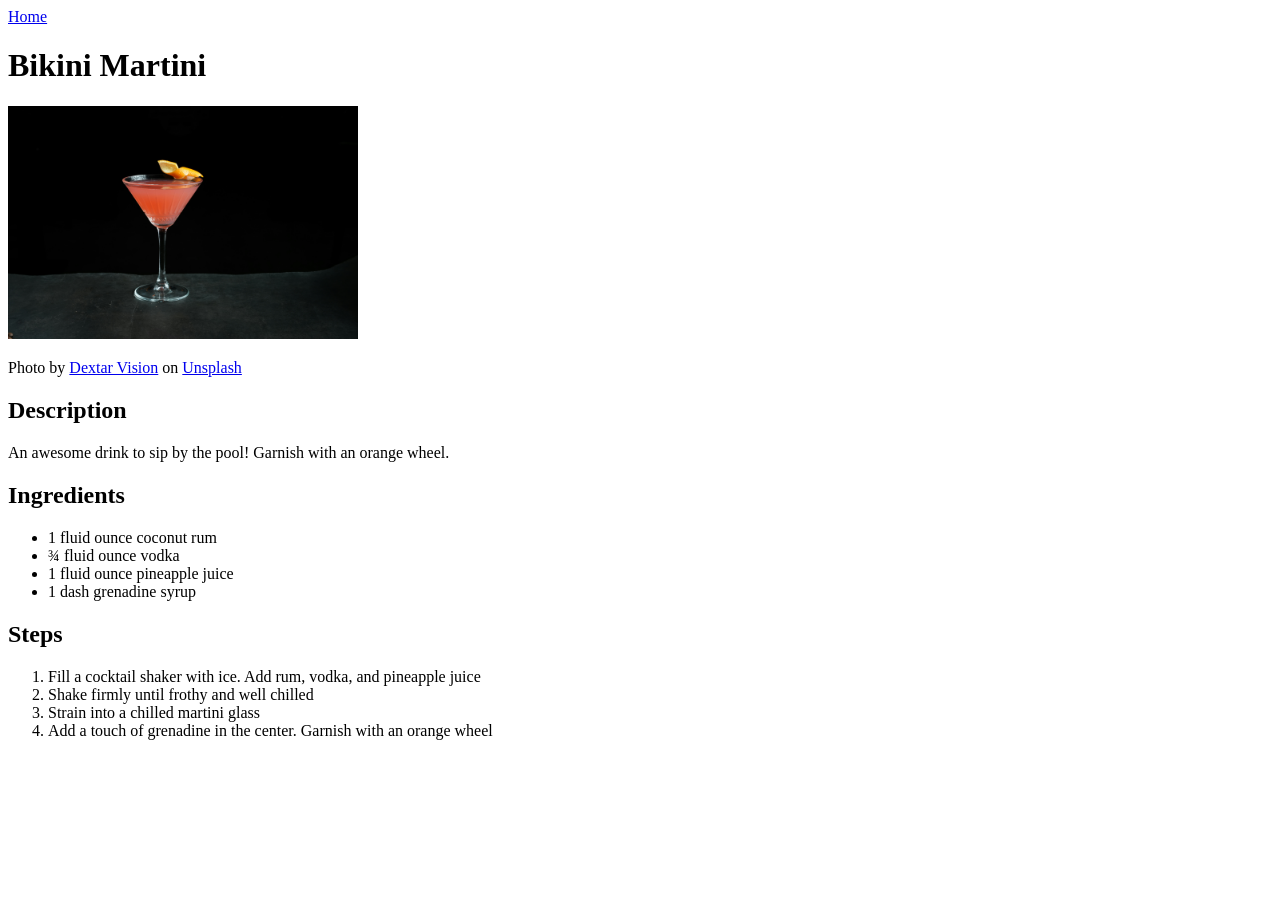
==== recipes/bikini-martini.html @ c8de9407 "Create homepage and first recipe page" ====
<!DOCTYPE html>

<html lang="en">
    <header>
        <meta charset="UTF-8">
        <title>Recipes | Bikini Martini</title>
    </header>

    <body>
        <header>
            <nav>
                <a href="../index.html">Home</a>
            </nav>
        </header>
        <h1>Bikini Martini</h1>
        <img src="../images/bikini-martini.jpg" alt="Cocktail Bikini Martini" width="350">
        <p>
            Photo by <a href="https://unsplash.com/es/@photographer_esmihel?utm_source=unsplash&utm_medium=referral&utm_content=creditCopyText">Dextar Vision</a> on <a href="https://unsplash.com/es/fotos/una-bebida-rosa-con-una-rodaja-de-limon-en-el-borde-n--UcKonEJU?utm_source=unsplash&utm_medium=referral&utm_content=creditCopyText">Unsplash</a>
        </p>

        <h2>Description</h2>
        <p>
            An awesome drink to sip by the pool! Garnish with an orange wheel.
        </p>

        <h2>Ingredients</h2>
        <ul>
            <li>1 fluid ounce coconut rum</li>
            <li>¾ fluid ounce vodka</li>
            <li>1 fluid ounce pineapple juice</li>
            <li>1 dash grenadine syrup</li>
        </ul>
        
        <h2>Steps</h2>
        <ol>
            <li>Fill a cocktail shaker with ice. Add rum, vodka, and pineapple juice</li>
            <li>Shake firmly until frothy and well chilled</li>
            <li>Strain into a chilled martini glass</li>
            <li>Add a touch of grenadine in the center. Garnish with an orange wheel</li>
        </ol>
    </body>
</html>
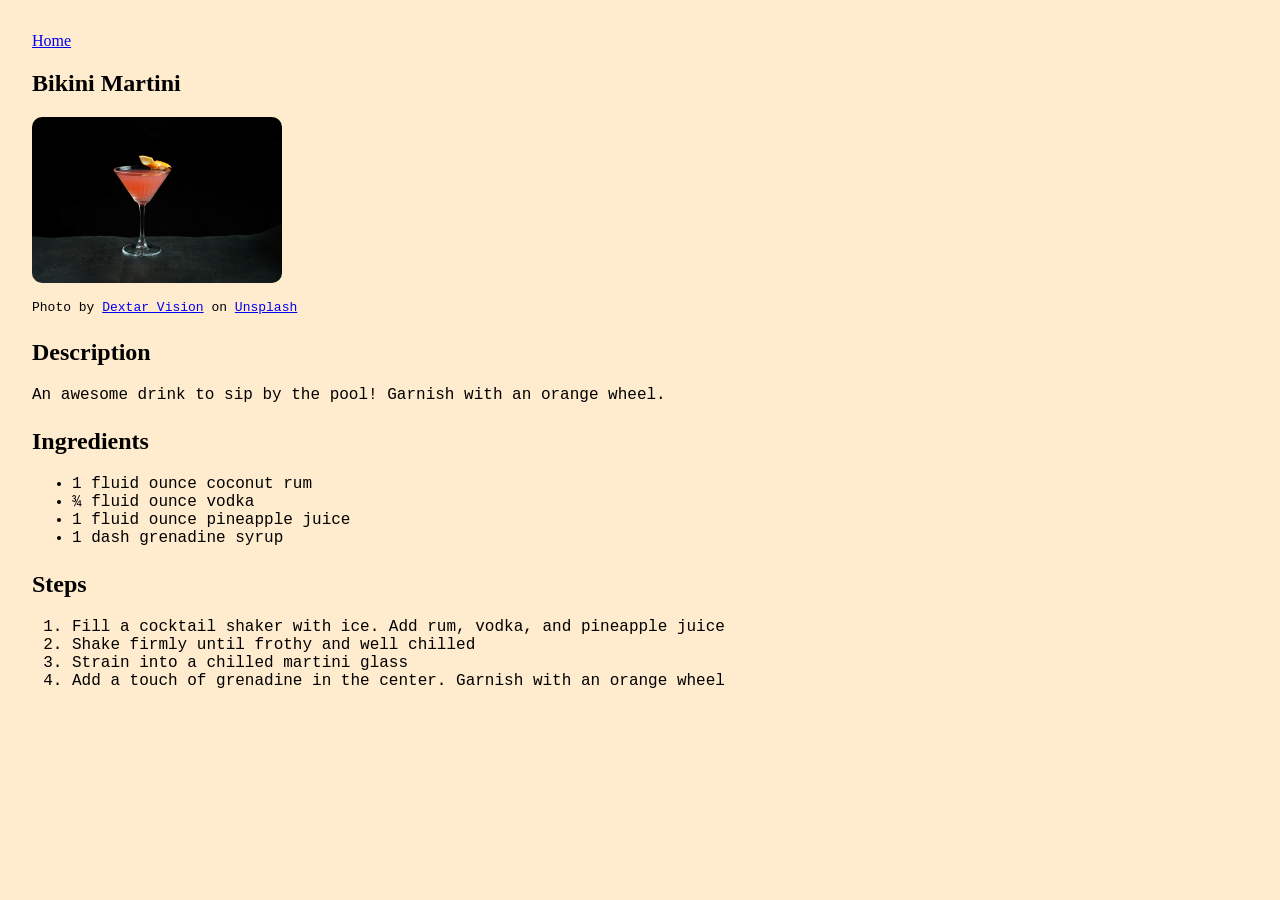
==== commit 58630b3c: "style: add style.css" ====
--- a/recipes/bikini-martini.html
+++ b/recipes/bikini-martini.html
@@ -1,10 +1,11 @@
 <!DOCTYPE html>
 
 <html lang="en">
-    <header>
+    <head>
         <meta charset="UTF-8">
         <title>Recipes | Bikini Martini</title>
-    </header>
+        <link rel="stylesheet" href="../style/style.css">
+    </head>
 
     <body>
         <header>
@@ -12,31 +13,40 @@
                 <a href="../index.html">Home</a>
             </nav>
         </header>
-        <h1>Bikini Martini</h1>
-        <img src="../images/bikini-martini.jpg" alt="Cocktail Bikini Martini" width="350">
-        <p>
-            Photo by <a href="https://unsplash.com/es/@photographer_esmihel?utm_source=unsplash&utm_medium=referral&utm_content=creditCopyText">Dextar Vision</a> on <a href="https://unsplash.com/es/fotos/una-bebida-rosa-con-una-rodaja-de-limon-en-el-borde-n--UcKonEJU?utm_source=unsplash&utm_medium=referral&utm_content=creditCopyText">Unsplash</a>
-        </p>
+        
+        <section>
+            <h1>Bikini Martini</h1>
+            <img src="../images/bikini-martini.jpg" alt="Bikini Martini Cocktail" width="250">
+            <p class="photo-credit">
+                Photo by <a href="https://unsplash.com/es/@photographer_esmihel?utm_source=unsplash&utm_medium=referral&utm_content=creditCopyText">Dextar Vision</a> on <a href="https://unsplash.com/es/fotos/una-bebida-rosa-con-una-rodaja-de-limon-en-el-borde-n--UcKonEJU?utm_source=unsplash&utm_medium=referral&utm_content=creditCopyText">Unsplash</a>
+            </p>
+        </section>
+        
+        <section>
+            <h2>Description</h2>
+            <p>
+                An awesome drink to sip by the pool! Garnish with an orange wheel.
+            </p>
+        </section>
+        
+        <section>
+            <h2>Ingredients</h2>
+            <ul>
+                <li>1 fluid ounce coconut rum</li>
+                <li>¾ fluid ounce vodka</li>
+                <li>1 fluid ounce pineapple juice</li>
+                <li>1 dash grenadine syrup</li>
+            </ul>
+        </section>
 
-        <h2>Description</h2>
-        <p>
-            An awesome drink to sip by the pool! Garnish with an orange wheel.
-        </p>
-
-        <h2>Ingredients</h2>
-        <ul>
-            <li>1 fluid ounce coconut rum</li>
-            <li>¾ fluid ounce vodka</li>
-            <li>1 fluid ounce pineapple juice</li>
-            <li>1 dash grenadine syrup</li>
-        </ul>
-        
-        <h2>Steps</h2>
-        <ol>
-            <li>Fill a cocktail shaker with ice. Add rum, vodka, and pineapple juice</li>
-            <li>Shake firmly until frothy and well chilled</li>
-            <li>Strain into a chilled martini glass</li>
-            <li>Add a touch of grenadine in the center. Garnish with an orange wheel</li>
-        </ol>
+        <section>
+            <h2>Steps</h2>
+            <ol>
+                <li>Fill a cocktail shaker with ice. Add rum, vodka, and pineapple juice</li>
+                <li>Shake firmly until frothy and well chilled</li>
+                <li>Strain into a chilled martini glass</li>
+                <li>Add a touch of grenadine in the center. Garnish with an orange wheel</li>
+            </ol>
+        </section>
     </body>
 </html>
--- a/style/style.css
+++ b/style/style.css
@@ -0,0 +1,32 @@
+html {
+    box-sizing: border-box;
+}
+
+*,
+*::before,
+*::after {
+    box-sizing: inherit;
+}
+
+body {
+    font-family: "Georgia", serif;
+    background-color: blanchedalmond;
+    margin: 32px;
+}
+
+section {
+    margin-bottom: 24px;
+}
+
+.photo-credit {
+    font-size: small;
+}
+
+img {
+    border-radius: 10px;
+}
+
+p,
+li {
+    font-family: 'Courier New', Courier, monospace;
+}
